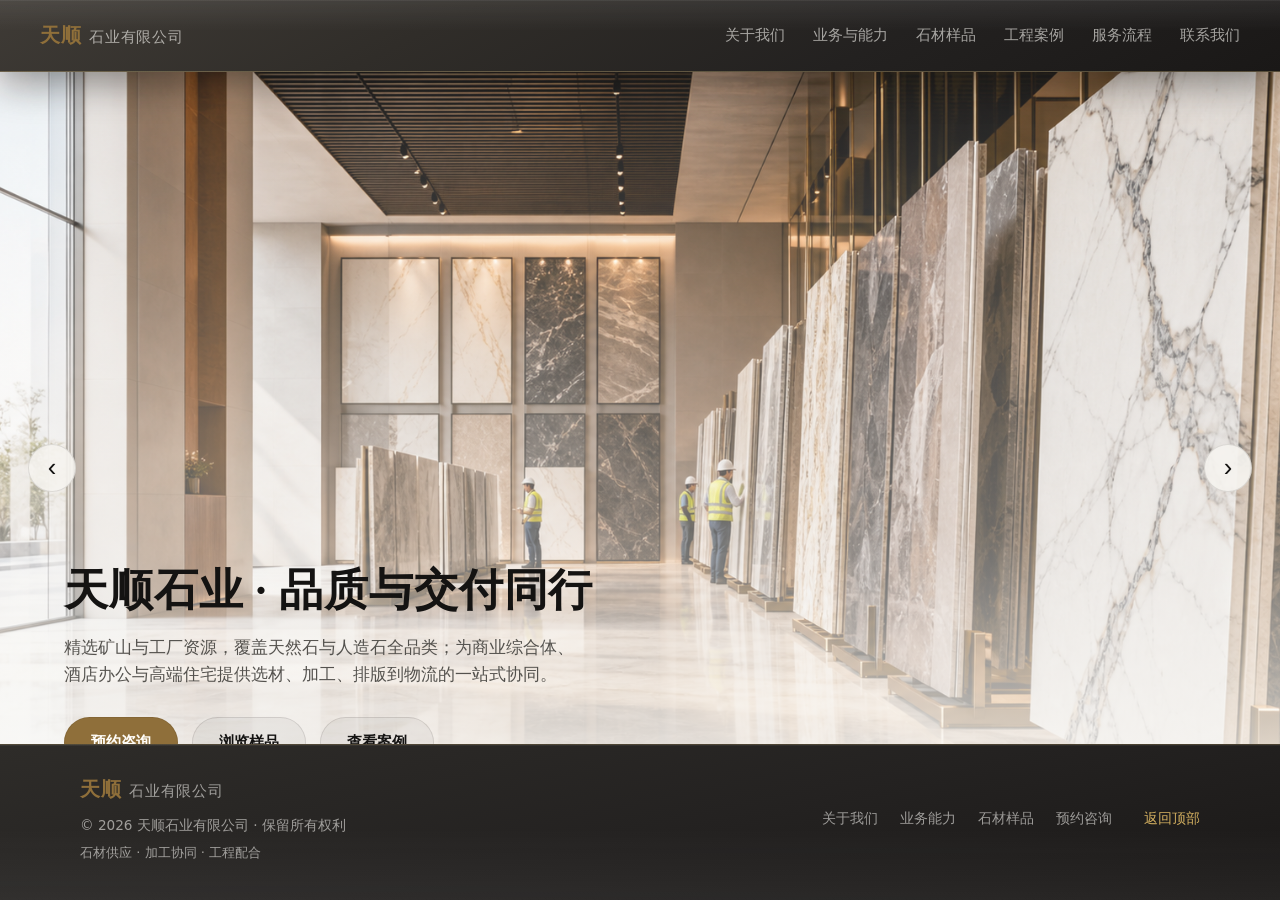
==== index.html @ d5bbafa9 "Initial website deployment setup" ====
<!DOCTYPE html>
<html lang="zh-CN">
  <head>
    <meta charset="UTF-8" />
    <meta name="viewport" content="width=device-width, initial-scale=1.0" />
    <meta
      name="description"
      content="天顺石业有限公司 — 石材供应与工程服务，品质交付，值得信赖。"
    />
    <title>天顺石业有限公司 | 官网</title>
    <!-- 不使用 Google Fonts，避免墙内/代理失败时外链 CSS 长时间挂起，导致首屏布局与路由错位 -->
    <link rel="stylesheet" href="css/style.css" />
  </head>
  <body class="site-body">
    <header class="site-header" id="top">
      <div class="header-inner">
        <a class="logo" href="#home">
          <span class="logo-mark">天顺</span>
          <span class="logo-text">石业有限公司</span>
        </a>
        <button
          class="nav-toggle"
          type="button"
          aria-label="打开菜单"
          aria-expanded="false"
          data-nav-toggle
        >
          <span></span><span></span><span></span>
        </button>
        <nav class="site-nav" data-site-nav>
          <a href="#about">关于我们</a>
          <a href="#capabilities">业务与能力</a>
          <a href="#samples">石材样品</a>
          <a href="#cases">工程案例</a>
          <a href="#process">服务流程</a>
          <a href="#contact">联系我们</a>
        </nav>
      </div>
    </header>

    <main class="site-main">
      <div class="panel-viewport" data-panel-viewport>
        <div class="panel-track" data-panel-track>
          <div
            class="panel panel--home is-active"
            data-panel-index="0"
            id="panel-home"
            aria-hidden="false"
          >
            <div class="panel-scroll">
      <!-- 首屏轮播：红底占位，后续替换为实拍图/视频 -->
      <section class="hero" aria-label="首页轮播">
        <div class="hero-carousel" data-carousel>
          <div class="hero-track" data-carousel-track>
            <article class="hero-slide is-media" data-slide>
              <div class="hero-media hero-media--image image-hero-showroom is-filled" role="img" aria-label="石材展厅与大板仓储">
                <span class="media-placeholder-label">图片占位 1</span>
              </div>
              <div class="hero-caption">
                <h1>天顺石业 · 品质与交付同行</h1>
                <p>
                  精选矿山与工厂资源，覆盖天然石与人造石全品类；为商业综合体、酒店办公与高端住宅提供选材、加工、排版到物流的一站式协同。
                </p>
                <div class="hero-actions">
                  <a class="btn btn-primary" href="#contact">预约咨询</a>
                  <a class="btn btn-ghost" href="#samples">浏览样品</a>
                  <a class="btn btn-ghost" href="#cases">查看案例</a>
                </div>
              </div>
            </article>
            <article class="hero-slide is-media" data-slide>
              <div class="hero-media hero-media--image image-hero-workshop is-filled" role="img" aria-label="石材加工车间">
                <span class="media-placeholder-label">图片占位 2</span>
              </div>
              <div class="hero-caption">
                <h2>矿山到大板 · 全流程可控</h2>
                <p>荒料进场、大板切割到防护包装，各环节留痕；支持按楼栋/分区拆分批次，配合总包进度款与验收节点。</p>
              </div>
            </article>
            <article class="hero-slide is-media" data-slide>
              <div class="hero-media hero-media--video image-hero-processing is-filled" role="img" aria-label="石材切割加工实景">
                <span class="media-placeholder-label">视频占位</span>
              </div>
              <div class="hero-caption">
                <h2>实景视频 · 实力可见</h2>
                <p>后续可替换为车间走刀、水刀拼花试拼、工地铺贴与晶面护理等短片，让客户远程也能「走进」交付现场。</p>
              </div>
            </article>
            <article class="hero-slide is-media" data-slide>
              <div class="hero-media hero-media--image image-hero-lobby is-filled" role="img" aria-label="商业空间石材落地效果">
                <span class="media-placeholder-label">图片占位 3</span>
              </div>
              <div class="hero-caption">
                <h2>工程落地 · 细节见真章</h2>
                <p>排版追纹、阴阳角收口与易碎边保护，按图纸与打样标准执行；减少现场裁切与二次搬运带来的崩边风险。</p>
              </div>
            </article>
          </div>
          <button
            class="carousel-btn carousel-btn--prev"
            type="button"
            aria-label="上一张"
            data-carousel-prev
          >
            ‹
          </button>
          <button
            class="carousel-btn carousel-btn--next"
            type="button"
            aria-label="下一张"
            data-carousel-next
          >
            ›
          </button>
          <div class="carousel-dots" data-carousel-dots aria-hidden="true"></div>
        </div>
      </section>

      <section class="section section--highlights" aria-label="核心优势">
        <div class="container">
          <div class="highlight-grid">
            <article class="highlight-card">
              <p class="highlight-stat">15<span class="highlight-unit">+</span></p>
              <h3 class="highlight-title">年行业沉淀</h3>
              <p class="highlight-desc">熟悉各类品种特性与加工极限，能为项目提前规避选材与铺贴风险。</p>
            </article>
            <article class="highlight-card">
              <p class="highlight-stat">200<span class="highlight-unit">+</span></p>
              <h3 class="highlight-title">落地项目经验</h3>
              <p class="highlight-desc">覆盖公区大面、异形柱面、精装厨卫等多场景，配合样板→大货→补货节奏。</p>
            </article>
            <article class="highlight-card">
              <p class="highlight-stat">50<span class="highlight-unit">+</span></p>
              <h3 class="highlight-title">常备花色体系</h3>
              <p class="highlight-desc">天然石纹理唯一、人造石批次稳定，展厅可看大板，支持小批量打样。</p>
            </article>
            <article class="highlight-card">
              <p class="highlight-stat">7</p>
              <h3 class="highlight-title">步标准服务流</h3>
              <p class="highlight-desc">从需求对接到验收售后，节点书面化，进度可追踪，交付更可控。</p>
            </article>
          </div>
        </div>
      </section>

      <section class="section section--about" id="about">
        <div class="container narrow">
          <p class="eyebrow">关于天顺</p>
          <h2 class="section-title">专注石材领域，服务每一次信任</h2>
          <p class="lead">
            天顺石业有限公司扎根石材产业链多年，整合矿山、大板市场与加工厂资源，服务地产精装、商业连锁与私人宅邸项目。我们相信：好材料需要好流程来兑现——从第一次电话到最终验收，您对接的是同一套标准与同一支团队。
          </p>
          <blockquote class="about-quote">
            「让甲方省心、让设计师放心、让施工方顺心」——这是我们衡量一次交付是否合格的三把尺。
          </blockquote>
        </div>
        <div class="about-grid container">
          <figure class="about-figure">
            <div class="img-placeholder image-about-team is-filled" role="img" aria-label="团队选材与大板检验">
              <span>配图占位</span>
            </div>
            <figcaption>企业实景 / 团队风貌（占位）</figcaption>
          </figure>
          <div class="about-points">
            <h3 class="about-subhead">我们坚持的三件事</h3>
            <ul>
              <li><strong>品质为先</strong> — 荒料批次、大板光度、加工尺寸与防护包装，均按项目等级分级验收。</li>
              <li><strong>项目协同</strong> — 支持排产表、发货批次与现场铺贴节奏对齐，关键节点主动同步。</li>
              <li><strong>长期合作</strong> — 不以单次利润牺牲口碑，重视补货响应与售后闭环。</li>
            </ul>
            <div class="about-tags" aria-label="服务标签">
              <span class="about-tag">排版深化</span>
              <span class="about-tag">物流跟踪</span>
              <span class="about-tag">现场技术配合</span>
              <span class="about-tag">质保与养护建议</span>
            </div>
          </div>
        </div>
        <div class="container about-lower">
          <div class="about-lower-grid">
            <div class="about-lower-card">
              <h3 class="about-subhead">合作方式</h3>
              <p class="about-lower-text">
                支持材料直供、加工分包与「材料+排版+物流」打包等多种合作模式；可根据总包/精装单位要求提供资料清单与检测报告配合。
              </p>
            </div>
            <div class="about-lower-card">
              <h3 class="about-subhead">服务半径</h3>
              <p class="about-lower-text">
                立足本地仓储与加工配套，辐射周边省市工程供货；远程项目可协调专线物流与到货验收影像记录。
              </p>
            </div>
          </div>
        </div>
      </section>
            </div>
          </div>

          <div class="panel" data-panel-index="1" aria-hidden="true">
            <div class="panel-scroll">
      <section class="section section--capabilities" id="capabilities">
        <div class="container">
          <p class="eyebrow">业务与能力</p>
          <h2 class="section-title">全链路石材解决方案</h2>
          <p class="lead cap-lead">
            无论您需要的是现货大板、定厚定尺加工，还是与幕墙/精装单位的协同供货，我们都能在「选材—加工—品控—发运」链路上提供可追溯的配合。
          </p>
          <div class="card-grid">
            <article class="cap-card">
              <div class="cap-card-media img-placeholder img-placeholder--tall image-cap-slabs is-filled">
                <span>大板荒料</span>
              </div>
              <h3>大板与荒料</h3>
              <p>多品种、多厚度可选，支持按项目清单锁库与分批提货；荒料可配合开料规划，降低损耗与断料风险。</p>
            </article>
            <article class="cap-card">
              <div class="cap-card-media img-placeholder img-placeholder--tall image-cap-processing is-filled">
                <span>精加工</span>
              </div>
              <h3>精加工与异形</h3>
              <p>水刀拼花、弧形线条、楼梯立板、台面盆孔一体加工等，提供图纸深化建议与加工可行性评估。</p>
            </article>
            <article class="cap-card">
              <div class="cap-card-media img-placeholder img-placeholder--tall image-cap-logistics is-filled">
                <span>工程供货</span>
              </div>
              <h3>工程供货与协同</h3>
              <p>从样板封样、排版图确认到大面供货与补货，节点对齐总包计划；可提供装箱清单与批次质检记录备查。</p>
            </article>
          </div>
          <ul class="cap-pillars">
            <li><strong>选材顾问</strong> — 根据设计风格、耐磨与防滑要求给出品种与饰面组合建议。</li>
            <li><strong>加工品控</strong> — 关键尺寸抽检、易碎边防护、标识与分箱规则统一。</li>
            <li><strong>物流协同</strong> — 预约到货、卸货环境与堆放建议提前沟通。</li>
            <li><strong>现场支持</strong> — 铺贴交底、修补与晶面养护等可按需提供技术指导。</li>
          </ul>
        </div>
      </section>
            </div>
          </div>

          <div class="panel" data-panel-index="2" aria-hidden="true">
            <div class="panel-scroll">
      <section class="section section--samples" id="samples">
        <div class="container">
          <p class="eyebrow">石材样品</p>
          <h2 class="section-title">展厅样品 · 先分大类再细看品种</h2>
          <p class="lead samples-lead">
            天然石每片纹理不同，人造石则强调批次稳定与规格可控。请先选择大类进入品种介绍；所有图片位仍为红色占位，后续可替换为实拍或扫描图。
          </p>

          <div class="samples-app" data-samples-app>
            <div class="samples-hub" data-samples-hub>
              <p class="samples-hub-intro">点击下方入口浏览该大类下的常备品种示意（名称与库存以实样为准）。</p>
              <div class="samples-hub-grid">
                <a class="sample-hub-card sample-hub-card--natural" href="#natural-stone">
                  <span class="sample-hub-kicker">Natural</span>
                  <h3 class="sample-hub-title">天然石</h3>
                  <p class="sample-hub-text">
                    大理石、花岗岩、洞石等矿山成材，纹理唯一、质感自然。适用于幕墙、大堂、梯步及高端家装主材。
                  </p>
                  <span class="sample-hub-cta">查看品种 <span aria-hidden="true">→</span></span>
                </a>
                <a class="sample-hub-card sample-hub-card--engineered" href="#engineered-stone">
                  <span class="sample-hub-kicker">Engineered</span>
                  <h3 class="sample-hub-title">人造石</h3>
                  <p class="sample-hub-text">
                    石英石、岩板、岗石、微晶石等工厂标准化产品，色差小、规格齐。适用于批量精装、厨卫台面与公区墙地。
                  </p>
                  <span class="sample-hub-cta">查看品种 <span aria-hidden="true">→</span></span>
                </a>
              </div>
            </div>

            <div
              class="samples-detail is-hidden"
              data-samples-detail="natural"
              id="natural-stone"
              role="region"
              aria-label="天然石品种"
            >
              <a class="samples-back" href="#samples">← 返回大类选择</a>
              <h3 class="sample-group-title">天然石 · 常备品种示意</h3>
              <p class="sample-group-desc">
                矿山成材，纹理唯一；下列为展厅常见选型方向，具体批次、命名与检测报告以实样为准。
              </p>

              <article class="sample-row">
                <div class="sample-media img-placeholder img-placeholder--sample image-sample-natural image-sample-natural-1 is-filled" role="img" aria-label="爵士白大理石样品">
                  <span>爵士白 · 占位</span>
                </div>
                <div class="sample-body">
                  <span class="sample-badge">天然石 · 大理石</span>
                  <h4 class="sample-name">爵士白大理石</h4>
                  <p>
                    浅灰白底色搭配自然乱纹，光面处理后层次柔和。适用于大堂墙面、楼梯踏步、栏杆柱及家装台面，整体偏现代轻奢方向。
                  </p>
                  <ul class="sample-meta">
                    <li>常见应用：墙面 / 地面 / 台面</li>
                    <li>饰面建议：抛光面或树脂面（以项目要求为准）</li>
                  </ul>
                </div>
              </article>

              <article class="sample-row sample-row--reverse">
                <div class="sample-media img-placeholder img-placeholder--sample image-sample-natural image-sample-natural-2 is-filled" role="img" aria-label="黄金麻花岗岩样品">
                  <span>黄金麻 · 占位</span>
                </div>
                <div class="sample-body">
                  <span class="sample-badge">天然石 · 花岗岩</span>
                  <h4 class="sample-name">黄金麻花岗岩</h4>
                  <p>
                    颗粒感清晰、色泽温暖，耐候性与硬度较好。多用于建筑外立面干挂、室外台阶与广场铺装，也适合高人流区域的室内地面。
                  </p>
                  <ul class="sample-meta">
                    <li>常见应用：干挂幕墙 / 室外铺装 / 梯步</li>
                    <li>饰面建议：火烧面、荔枝面或光面</li>
                  </ul>
                </div>
              </article>

              <article class="sample-row">
                <div class="sample-media img-placeholder img-placeholder--sample image-sample-natural image-sample-natural-3 is-filled" role="img" aria-label="黑金沙花岗岩样品">
                  <span>黑金沙 · 占位</span>
                </div>
                <div class="sample-body">
                  <span class="sample-badge">天然石 · 花岗岩</span>
                  <h4 class="sample-name">黑金沙花岗岩</h4>
                  <p>
                    黑底夹金砂点，抛光后质感稳重有层次。常用于商务写字楼大堂地面、电梯厅过门石及接待台立面，易与金属、木饰面搭配。
                  </p>
                  <ul class="sample-meta">
                    <li>常见应用：地面拼花 / 过门石 / 立面线条</li>
                    <li>施工提示：大面积铺贴建议提前排版追纹</li>
                  </ul>
                </div>
              </article>

              <article class="sample-row sample-row--reverse">
                <div class="sample-media img-placeholder img-placeholder--sample image-sample-natural image-sample-natural-4 is-filled" role="img" aria-label="西班牙米黄大理石样品">
                  <span>西班牙米黄 · 占位</span>
                </div>
                <div class="sample-body">
                  <span class="sample-badge">天然石 · 大理石</span>
                  <h4 class="sample-name">西班牙米黄大理石</h4>
                  <p>
                    米黄暖调、纹理相对顺直，适合欧式、新古典及酒店式公寓空间。可用于背景墙、柱身、踢脚与整体地面，氛围温馨耐看。
                  </p>
                  <ul class="sample-meta">
                    <li>常见应用：背景墙 / 柱面 / 全屋地面</li>
                    <li>养护建议：交付后按环境做防护与周期养护</li>
                  </ul>
                </div>
              </article>

              <article class="sample-row">
                <div class="sample-media img-placeholder img-placeholder--sample image-sample-natural image-sample-natural-5 is-filled" role="img" aria-label="白木纹大理石样品">
                  <span>白木纹 · 占位</span>
                </div>
                <div class="sample-body">
                  <span class="sample-badge">天然石 · 大理石</span>
                  <h4 class="sample-name">白木纹大理石</h4>
                  <p>
                    走向清晰的木纹肌理，冷灰与浅白交织，现代感强。适合长条墙面、玄关背景及卫浴干区墙地，建议按纹向统一排版。
                  </p>
                  <ul class="sample-meta">
                    <li>常见应用：特色墙面 / 卫浴 / 台面</li>
                    <li>排版提示：竖纹与横纹观感差异大，需样板确认</li>
                  </ul>
                </div>
              </article>
            </div>

            <div
              class="samples-detail is-hidden"
              data-samples-detail="engineered"
              id="engineered-stone"
              role="region"
              aria-label="人造石品种"
            >
              <a class="samples-back" href="#samples">← 返回大类选择</a>
              <h3 class="sample-group-title">人造石 · 常备品种示意</h3>
              <p class="sample-group-desc">
                工厂标准化生产，花色与规格可控；下列为常见工程选型，具体性能以厂家检测报告与实样为准。
              </p>

              <article class="sample-row">
                <div class="sample-media img-placeholder img-placeholder--sample image-sample-engineered image-sample-engineered-1 is-filled" role="img" aria-label="石英石样品">
                  <span>石英石 · 占位</span>
                </div>
                <div class="sample-body">
                  <span class="sample-badge sample-badge--engineered">人造石 · 石英石</span>
                  <h4 class="sample-name">石英石（厨柜台面）</h4>
                  <p>
                    石英颗粒与树脂高压成型，硬度高、耐刮擦，日常油污不易渗透。精装住宅与商业后场厨房台面选型中最常用人造石品类之一。
                  </p>
                  <ul class="sample-meta">
                    <li>常见应用：厨房台面 / 岛台 / 服务台面板</li>
                    <li>加工特点：可现场开孔接驳水盆与灶具</li>
                  </ul>
                </div>
              </article>

              <article class="sample-row sample-row--reverse">
                <div class="sample-media img-placeholder img-placeholder--sample image-sample-engineered image-sample-engineered-2 is-filled" role="img" aria-label="岩板样品">
                  <span>岩板 · 占位</span>
                </div>
                <div class="sample-body">
                  <span class="sample-badge sample-badge--engineered">人造石 · 岩板</span>
                  <h4 class="sample-name">岩板（大规格薄板）</h4>
                  <p>
                    大板面、少拼缝，可上墙下地，亦可用于柜门饰面。适合公区走廊、电梯厅及一体化背景墙，整体感强、易清洁。
                  </p>
                  <ul class="sample-meta">
                    <li>常见应用：墙地一体 / 家具饰面 / 门头造型</li>
                    <li>施工提示：大板搬运与铺贴需专业班组配合</li>
                  </ul>
                </div>
              </article>

              <article class="sample-row">
                <div class="sample-media img-placeholder img-placeholder--sample image-sample-engineered image-sample-engineered-3 is-filled" role="img" aria-label="人造岗石样品">
                  <span>人造岗石 · 占位</span>
                </div>
                <div class="sample-body">
                  <span class="sample-badge sample-badge--engineered">人造石 · 岗石</span>
                  <h4 class="sample-name">人造岗石（仿大理石）</h4>
                  <p>
                    树脂与石粉真空压制，花色稳定、色差小，可定长定厚批量供货。适用于标准层电梯厅、走道墙裙及圆柱包覆等重复率高的部位。
                  </p>
                  <ul class="sample-meta">
                    <li>常见应用：墙裙 / 圆柱 / 批量门套线</li>
                    <li>选型提示：室外与高温部位需核对适用场景说明</li>
                  </ul>
                </div>
              </article>

              <article class="sample-row sample-row--reverse">
                <div class="sample-media img-placeholder img-placeholder--sample image-sample-engineered image-sample-engineered-4 is-filled" role="img" aria-label="微晶石样品">
                  <span>微晶石 · 占位</span>
                </div>
                <div class="sample-body">
                  <span class="sample-badge sample-badge--engineered">人造石 · 微晶石</span>
                  <h4 class="sample-name">微晶石</h4>
                  <p>
                    表面玻璃质层光泽度高，花色细腻，易擦洗。多用于商业展示空间、会所及电梯轿厢等对“亮面质感”要求较高的部位。
                  </p>
                  <ul class="sample-meta">
                    <li>常见应用：背景墙 / 电梯轿厢 / 展示柜饰面</li>
                    <li>运输防护：成品需加强边角保护，避免崩边</li>
                  </ul>
                </div>
              </article>

              <article class="sample-row">
                <div class="sample-media img-placeholder img-placeholder--sample image-sample-engineered image-sample-engineered-5 is-filled" role="img" aria-label="实体面材样品">
                  <span>实体面材 · 占位</span>
                </div>
                <div class="sample-body">
                  <span class="sample-badge sample-badge--engineered">人造石 · 实体面材</span>
                  <h4 class="sample-name">实体面材（亚克力人造石）</h4>
                  <p>
                    可热弯拼接，阴阳角与盆体可一体成型，接缝经打磨后可做到视觉连续。适合医院、实验室台面及一体化厨卫盆柜台面。
                  </p>
                  <ul class="sample-meta">
                    <li>常见应用：一体盆台面 / 异形服务台 / 医用台面</li>
                    <li>维护特点：轻微划痕可打磨修复（视厚度与工艺）</li>
                  </ul>
                </div>
              </article>
            </div>
          </div>

          <p class="samples-footnote">
            以上名称为展示用归类，现货批次与命名以贵司库存及检测报告为准；需要替换为实拍时，仅需替换各红色占位块为图片即可。
          </p>
        </div>
      </section>
            </div>
          </div>

          <div class="panel" data-panel-index="3" aria-hidden="true">
            <div class="panel-scroll">
      <section class="section section--cases" id="cases">
        <div class="container">
          <p class="eyebrow">工程案例</p>
          <h2 class="section-title">落地项目 · 类型多样</h2>
          <p class="lead case-lead">
            以下为不同业态的示意案例，用于展示我们在公区大面、精装厨卫与幕墙线条等部位的配合经验；项目名称与实景图可按贵司授权后替换。
          </p>
          <div class="case-grid">
            <article class="case-card">
              <div class="case-media img-placeholder image-case-collage image-case-1 is-filled">
                <span>案例图 1</span>
              </div>
              <div class="case-body">
                <span class="case-tag">商业</span>
                <h3>城市商业综合体</h3>
                <p>公区地面与墙面石材供货、排版图深化与批次发货计划对齐总包节点。</p>
              </div>
            </article>
            <article class="case-card">
              <div class="case-media img-placeholder image-case-collage image-case-2 is-filled">
                <span>案例图 2</span>
              </div>
              <div class="case-body">
                <span class="case-tag">办公</span>
                <h3>企业总部大堂</h3>
                <p>主背景墙与接待区一体化落地，金属收口与石材接口提前建模预演。</p>
              </div>
            </article>
            <article class="case-card">
              <div class="case-media img-placeholder image-case-collage image-case-3 is-filled">
                <span>案例图 3</span>
              </div>
              <div class="case-body">
                <span class="case-tag">酒店</span>
                <h3>高端酒店套房</h3>
                <p>卫浴台面与 minibar 石材定制加工，注重色差控制与下水开孔精度。</p>
              </div>
            </article>
            <article class="case-card">
              <div class="case-media img-placeholder image-case-collage image-case-4 is-filled">
                <span>案例图 4</span>
              </div>
              <div class="case-body">
                <span class="case-tag">精装住宅</span>
                <h3>批量精装房</h3>
                <p>厨卫墙地面人造石与门槛石统一排产，分楼栋滚动供货与补货台账。</p>
              </div>
            </article>
            <article class="case-card">
              <div class="case-media img-placeholder image-case-collage image-case-5 is-filled">
                <span>案例图 5</span>
              </div>
              <div class="case-body">
                <span class="case-tag">幕墙</span>
                <h3>干挂石材立面</h3>
                <p>厚度与挂件节点复核，板材编号与安装面一一对应，降低现场裁切率。</p>
              </div>
            </article>
            <article class="case-card">
              <div class="case-media img-placeholder image-case-collage image-case-6 is-filled">
                <span>案例图 6</span>
              </div>
              <div class="case-body">
                <span class="case-tag">私宅</span>
                <h3>别墅整屋石材</h3>
                <p>楼梯、地面与卫浴多空间选材统一，全程跟进防护与晶面交付效果。</p>
              </div>
            </article>
          </div>
        </div>
      </section>
            </div>
          </div>

          <div class="panel" data-panel-index="4" aria-hidden="true">
            <div class="panel-scroll">
      <section class="section section--process" id="process">
        <div class="container">
          <p class="eyebrow">服务流程</p>
          <h2 class="section-title">从咨询到验收，标准七步</h2>
          <p class="lead process-lead">
            每一步都有明确交付物与对接人，减少口头传递造成的信息折损；您可在合同中勾选所需深度（如是否驻场、是否第三方送检等）。
          </p>
          <ol class="process-steps">
            <li>
              <span>1</span>
              <div class="process-li-inner">
                <strong>需求沟通与选材建议</strong>
                <span class="process-note">了解业态、风格、预算与工期，给出 2～3 套材料方向与风险点提示。</span>
              </div>
            </li>
            <li>
              <span>2</span>
              <div class="process-li-inner">
                <strong>样板确认与技术交底</strong>
                <span class="process-note">确认饰面、厚度、收口方式；与图纸单位对齐节点大样。</span>
              </div>
            </li>
            <li>
              <span>3</span>
              <div class="process-li-inner">
                <strong>合同与排产计划</strong>
                <span class="process-note">锁定批次、排产表与分批付款/发货节奏，书面确认变更规则。</span>
              </div>
            </li>
            <li>
              <span>4</span>
              <div class="process-li-inner">
                <strong>加工与质检记录</strong>
                <span class="process-note">关键尺寸抽检、易碎部位防护拍照；可按项目要求存档。</span>
              </div>
            </li>
            <li>
              <span>5</span>
              <div class="process-li-inner">
                <strong>包装防护与发运</strong>
                <span class="process-note">木箱/铁架与装箱清单，物流预约与到货联系人前置确认。</span>
              </div>
            </li>
            <li>
              <span>6</span>
              <div class="process-li-inner">
                <strong>到场协同与铺贴指导</strong>
                <span class="process-note">可选现场交底，协助处理与不锈钢、木饰面等工种接口。</span>
              </div>
            </li>
            <li>
              <span>7</span>
              <div class="process-li-inner">
                <strong>验收支持与售后响应</strong>
                <span class="process-note">配合开荒后复查，质保期内按约定响应修补与养护咨询。</span>
              </div>
            </li>
          </ol>
        </div>
      </section>
            </div>
          </div>

          <div class="panel" data-panel-index="5" aria-hidden="true">
            <div class="panel-scroll">
      <section class="section section--contact" id="contact">
        <div class="container contact-layout">
          <div class="contact-aside">
            <p class="eyebrow">联系我们</p>
            <h2 class="section-title">欢迎预约看样与项目咨询</h2>
            <p class="lead">
              建议先通过电话或微信说明项目阶段与图纸深度，便于我们安排对应同事对接。欢迎预约到厂或展厅看大板，地址与导航可在添加微信后发送定位。
            </p>
            <ul class="contact-list">
              <li><strong>电话</strong> — <a href="tel:13888233263">138 8823 3263</a>（工作日 8:30–18:00）</li>
              <li><strong>邮箱</strong> — <a href="mailto:13888233263@163.com">13888233263@163.com</a></li>
              <li><strong>展厅 / 仓库地址</strong> — 预约到访后，微信发送定位与停车指引</li>
              <li><strong>微信</strong> — 13888233263（同手机号），添加时请备注「公司 + 称呼」</li>
            </ul>
            <div class="contact-hours">
              <h3 class="contact-subhead">接待与响应</h3>
              <p>工作日咨询一般 2 小时内首次回复；复杂排产或异形报价视图纸量在 1～3 个工作日内书面反馈。</p>
            </div>
            <figure class="contact-map-wrap">
              <div class="img-placeholder img-placeholder--map image-contact-map is-filled" role="img" aria-label="展厅仓库区位示意图">
                <span>地图 / 导航二维码占位</span>
              </div>
              <figcaption>可替换为高德/百度地图静态图或导航二维码</figcaption>
            </figure>
          </div>
          <form class="contact-form" action="#" method="post" onsubmit="return false;">
            <h3 class="contact-form-title">在线留言（演示）</h3>
            <p class="contact-form-hint">带 <span class="req">*</span> 为建议填写项，正式接入后端时可改为必填校验。</p>
            <label>
              称呼 <span class="req">*</span>
              <input type="text" name="name" placeholder="如何称呼您" autocomplete="name" />
            </label>
            <label>
              联系电话 <span class="req">*</span>
              <input type="tel" name="phone" placeholder="手机号码" autocomplete="tel" />
            </label>
            <label>
              公司名称（选填）
              <input type="text" name="company" placeholder="便于我们备注归档" autocomplete="organization" />
            </label>
            <label>
              需求简述 <span class="req">*</span>
              <textarea name="message" rows="5" placeholder="项目类型、城市、品种偏好、大致面积、期望看样时间等"></textarea>
            </label>
            <button class="btn btn-primary btn-block" type="submit">提交咨询（演示）</button>
            <p class="form-note">当前为静态演示页，提交不会发送数据。正式上线可对接邮件通知或 CRM。</p>
          </form>
        </div>
      </section>
            </div>
          </div>
        </div>
      </div>
    </main>

    <footer class="site-footer">
      <div class="container footer-inner">
        <div class="footer-brand">
          <div class="logo logo--footer">
            <span class="logo-mark">天顺</span>
            <span class="logo-text">石业有限公司</span>
          </div>
          <p class="footer-copy">© <span data-year></span> 天顺石业有限公司 · 保留所有权利</p>
          <p class="footer-tagline">石材供应 · 加工协同 · 工程配合</p>
        </div>
        <nav class="footer-nav" aria-label="页脚导航">
          <a href="#about">关于我们</a>
          <a href="#capabilities">业务能力</a>
          <a href="#samples">石材样品</a>
          <a href="#contact">预约咨询</a>
        </nav>
        <a class="footer-top" href="#home">返回顶部</a>
      </div>
    </footer>

    <script src="js/main.js"></script>
  </body>
</html>
---- css/style.css ----
/* 天顺石业 — 浅色高级感（当前）。深色原版已备份：css/style-theme-dark-saved.css */

:root {
  --bg: #ebe8e2;
  --bg-elevated: #f6f4ef;
  --surface: #e4e1da;
  --text: #141312;
  --text-muted: #54524e;
  --ink: #121211;
  --ink-soft: #1e1d1b;
  --line: rgba(18, 17, 16, 0.11);
  --accent: #8f6f3a;
  --accent-soft: rgba(143, 111, 58, 0.14);
  /* 占位红：统一替换真图时改 .img-placeholder / .hero-media 即可 */
  --placeholder-red: #b01010;
  --placeholder-red-deep: #7a0a0a;
  --radius: 12px;
  --header-h: 72px;
  /* 顶栏：暖褐石墨渐变 + 顶缘柔光，比纯黑更有石材/青铜质感的层次 */
  --header-surface: linear-gradient(180deg, rgba(255, 255, 255, 0.078) 0%, transparent 44%),
    linear-gradient(152deg, #3f3b36 0%, #302d29 34%, #232120 68%, #1a1817 100%);
  --header-bar-border: rgba(201, 169, 98, 0.26);
  --header-nav-muted: rgba(247, 245, 241, 0.62);
  --header-nav-hover: #faf9f6;
  --hero-scrim-1: rgba(250, 249, 246, 0.96);
  --hero-scrim-2: rgba(250, 249, 246, 0.42);
  --hero-scrim-3: rgba(250, 249, 246, 0.12);
  --carousel-btn: rgba(246, 244, 239, 0.92);
  --carousel-btn-hover: #faf9f6;
  --carousel-dot-idle: rgba(0, 0, 0, 0.2);
  --btn-primary-on-accent: #fffdf8;
  --btn-ghost-bg: rgba(0, 0, 0, 0.045);
  --btn-ghost-hover: rgba(0, 0, 0, 0.075);
  --input-bg: #f1efe9;
  --footer-bg: linear-gradient(0deg, rgba(255, 255, 255, 0.05) 0%, transparent 46%),
    linear-gradient(168deg, #2e2c29 0%, #242221 52%, #1a1817 100%);
  --footer-text: rgba(247, 245, 241, 0.88);
  --footer-muted: rgba(247, 245, 241, 0.58);
  --section-process-end: #dcd8d0;
  /* 系统栈 */
  --font-sans: system-ui, -apple-system, "Segoe UI", "PingFang SC", "Hiragino Sans GB",
    "Microsoft YaHei UI", "Microsoft YaHei", sans-serif;
  --font-serif: "Songti SC", "STSong", "SimSun", "STKaiti", "KaiTi", Georgia, serif;
}

*,
*::before,
*::after {
  box-sizing: border-box;
}

html {
  scroll-behavior: smooth;
}

html,
body.site-body {
  height: 100%;
}

body.site-body {
  margin: 0;
  min-height: 100dvh;
  display: flex;
  flex-direction: column;
  overflow-x: hidden;
  overflow-y: hidden;
  font-family: var(--font-sans);
  font-size: 17px;
  line-height: 1.65;
  color: var(--text);
  background: var(--bg);
  -webkit-font-smoothing: antialiased;
}

.site-main {
  flex: 1;
  min-height: 0;
  display: flex;
  flex-direction: column;
}

.panel-viewport {
  flex: 1;
  min-height: 0;
  width: 100%;
  overflow: hidden;
  position: relative;
}

/* 多栏叠放（可靠） + 淡入/微位移动效（恢复观感，避免整轨 transform 错位） */
.panel-track {
  position: absolute;
  inset: 0;
  width: 100%;
  height: 100%;
  display: block;
}

.panel {
  position: absolute;
  inset: 0;
  width: 100%;
  height: 100%;
  min-height: 0;
  overflow: hidden;
  display: flex;
  flex-direction: column;
  opacity: 0;
  pointer-events: none;
  z-index: 0;
  transform: translate3d(0, 14px, 0);
  transition:
    opacity 0.48s cubic-bezier(0.22, 1, 0.36, 1),
    transform 0.48s cubic-bezier(0.22, 1, 0.36, 1);
}

.panel.is-active {
  opacity: 1;
  pointer-events: auto;
  z-index: 1;
  transform: translate3d(0, 0, 0);
}

@media (prefers-reduced-motion: reduce) {
  .panel {
    transition: none;
    transform: none;
  }

  .panel.is-active {
    transform: none;
  }
}

.panel-scroll {
  flex: 1;
  min-height: 0;
  overflow-x: hidden;
  overflow-y: auto;
  -webkit-overflow-scrolling: touch;
}

.panel:focus {
  outline: none;
}

img {
  max-width: 100%;
  display: block;
}

a {
  color: inherit;
  text-decoration: none;
}

.is-hidden {
  display: none !important;
}

.container {
  width: min(1120px, 100% - 40px);
  margin-inline: auto;
}

.container.narrow {
  width: min(760px, 100% - 40px);
}

.site-header {
  position: sticky;
  top: 0;
  z-index: 50;
  flex-shrink: 0;
  height: var(--header-h);
  background: var(--header-surface);
  backdrop-filter: blur(16px);
  border-bottom: 1px solid var(--header-bar-border);
  box-shadow: 0 12px 36px rgba(16, 14, 12, 0.42), inset 0 1px 0 rgba(255, 255, 255, 0.06);
}

.header-inner {
  height: 100%;
  width: min(1200px, 100% - 32px);
  margin-inline: auto;
  display: flex;
  align-items: center;
  justify-content: space-between;
  gap: 24px;
}

.logo {
  display: flex;
  align-items: baseline;
  gap: 8px;
  font-family: var(--font-serif);
  letter-spacing: 0.04em;
}

.logo-mark {
  font-weight: 700;
  font-size: 1.25rem;
  color: var(--accent);
}

.logo-text {
  font-size: 0.95rem;
  color: var(--text-muted);
}

.site-header .logo-text {
  color: var(--header-nav-muted);
}

.site-nav {
  display: flex;
  align-items: center;
  gap: 28px;
  font-size: 0.95rem;
  color: var(--header-nav-muted);
}

.site-nav a {
  position: relative;
  padding-block: 6px;
  transition: color 0.2s ease;
}

.site-nav a:hover {
  color: var(--header-nav-hover);
}

.site-nav a::after {
  content: "";
  position: absolute;
  left: 0;
  bottom: 0;
  width: 100%;
  height: 1px;
  background: var(--accent);
  opacity: 0;
  transform: scaleX(0.6);
  transition: opacity 0.2s ease, transform 0.2s ease;
}

.site-nav a:hover::after {
  opacity: 1;
  transform: scaleX(1);
}

.nav-toggle {
  display: none;
  flex-direction: column;
  justify-content: center;
  gap: 6px;
  width: 44px;
  height: 44px;
  border: 1px solid rgba(218, 198, 158, 0.28);
  border-radius: 10px;
  background: rgba(255, 255, 255, 0.07);
  cursor: pointer;
}

.nav-toggle span {
  display: block;
  height: 2px;
  width: 20px;
  margin-inline: auto;
  background: var(--header-nav-hover);
  border-radius: 2px;
}

/* Hero carousel */
.hero {
  position: relative;
}

.hero-carousel {
  position: relative;
  overflow: hidden;
  min-height: min(88vh, 900px);
  touch-action: pan-y;
}

.hero-track {
  display: flex;
  height: 100%;
  min-height: inherit;
  transition: transform 0.55s cubic-bezier(0.22, 1, 0.36, 1);
  will-change: transform;
}

.hero-slide {
  position: relative;
  flex: 0 0 100%;
  min-height: inherit;
  display: grid;
  align-items: end;
}

.hero-media {
  position: absolute;
  inset: 0;
  background-position: center;
  background-size: cover;
  background: linear-gradient(
    145deg,
    var(--placeholder-red) 0%,
    var(--placeholder-red-deep) 55%,
    #3a0505 100%
  );
}

.hero-media.is-filled {
  background-position: center;
  background-size: cover;
}

.image-hero-showroom {
  background-image: url("../assets/images/hero-showroom.png");
}

.image-hero-workshop,
.image-hero-processing {
  background-image: url("../assets/images/hero-workshop.png");
}

.image-hero-lobby {
  background-image: url("../assets/images/hero-lobby.png");
}

.hero-media--video {
  background: linear-gradient(
    125deg,
    #d42020 0%,
    var(--placeholder-red) 40%,
    #4a0606 100%
  );
}

.hero-media::after {
  content: "";
  position: absolute;
  inset: 0;
  background: linear-gradient(
    to top,
    var(--hero-scrim-1) 0%,
    var(--hero-scrim-2) 42%,
    var(--hero-scrim-3) 100%
  );
  pointer-events: none;
}

.media-placeholder-label {
  position: absolute;
  top: 50%;
  left: 50%;
  transform: translate(-50%, -50%);
  z-index: 1;
  font-family: var(--font-serif);
  font-size: clamp(1.1rem, 3vw, 1.5rem);
  letter-spacing: 0.2em;
  color: rgba(255, 255, 255, 0.92);
  text-shadow: 0 1px 16px rgba(0, 0, 0, 0.35);
  pointer-events: none;
}

.hero-media.is-filled .media-placeholder-label {
  display: none;
}

.hero-caption {
  position: relative;
  z-index: 2;
  padding: clamp(32px, 6vw, 72px) clamp(20px, 5vw, 64px) clamp(48px, 8vw, 96px);
  max-width: 720px;
}

.hero-caption h1,
.hero-caption h2 {
  font-family: var(--font-serif);
  font-weight: 600;
  line-height: 1.2;
  margin: 0 0 16px;
  font-size: clamp(1.75rem, 4.2vw, 2.75rem);
  letter-spacing: 0.02em;
  color: var(--text);
}

.hero-caption p {
  margin: 0;
  color: var(--text-muted);
  font-size: 1.05rem;
  max-width: 520px;
}

.hero-actions {
  display: flex;
  flex-wrap: wrap;
  gap: 14px;
  margin-top: 28px;
}

.btn {
  display: inline-flex;
  align-items: center;
  justify-content: center;
  padding: 12px 26px;
  border-radius: 999px;
  font-weight: 600;
  font-size: 0.95rem;
  border: 1px solid transparent;
  cursor: pointer;
  transition: background 0.2s ease, border-color 0.2s ease, color 0.2s ease,
    transform 0.15s ease;
}

.btn:active {
  transform: translateY(1px);
}

.btn-primary {
  background: var(--accent);
  color: var(--btn-primary-on-accent);
  border-color: rgba(0, 0, 0, 0.08);
}

.btn-primary:hover {
  filter: brightness(1.06);
}

.btn-ghost {
  background: var(--btn-ghost-bg);
  border-color: var(--line);
  color: var(--text);
}

.btn-ghost:hover {
  background: var(--btn-ghost-hover);
}

.btn-block {
  width: 100%;
}

.carousel-btn {
  position: absolute;
  top: 50%;
  transform: translateY(-50%);
  z-index: 5;
  width: 48px;
  height: 48px;
  border-radius: 50%;
  border: 1px solid var(--line);
  background: var(--carousel-btn);
  color: var(--text);
  font-size: 1.6rem;
  line-height: 1;
  cursor: pointer;
  display: grid;
  place-items: center;
  transition: background 0.2s ease, border-color 0.2s ease;
}

.carousel-btn:hover {
  background: var(--carousel-btn-hover);
  border-color: rgba(0, 0, 0, 0.12);
}

.carousel-btn--prev {
  left: clamp(12px, 3vw, 28px);
}

.carousel-btn--next {
  right: clamp(12px, 3vw, 28px);
}

.carousel-dots {
  position: absolute;
  left: 50%;
  bottom: clamp(20px, 4vw, 36px);
  transform: translateX(-50%);
  z-index: 5;
  display: flex;
  gap: 10px;
}

.carousel-dot {
  width: 9px;
  height: 9px;
  border-radius: 50%;
  border: none;
  padding: 0;
  background: var(--carousel-dot-idle);
  cursor: pointer;
  transition: transform 0.2s ease, background 0.2s ease;
}

.carousel-dot[aria-current="true"] {
  background: var(--accent);
  transform: scale(1.15);
}

/* Sections */
.section {
  padding: clamp(72px, 10vw, 120px) 0;
  border-top: 1px solid var(--line);
}

.section--about {
  background: radial-gradient(ellipse 80% 50% at 50% -20%, var(--accent-soft), transparent);
}

.eyebrow {
  text-transform: uppercase;
  letter-spacing: 0.22em;
  font-size: 0.72rem;
  color: var(--accent);
  margin: 0 0 12px;
}

.section-title {
  font-family: var(--font-serif);
  font-size: clamp(1.5rem, 3vw, 2.1rem);
  margin: 0 0 20px;
  letter-spacing: 0.02em;
  color: var(--ink);
}

.lead {
  margin: 0;
  color: var(--text-muted);
  font-size: 1.05rem;
}

.section--highlights {
  background: var(--bg-elevated);
  border-top: 1px solid var(--line);
}

.highlight-grid {
  display: grid;
  grid-template-columns: repeat(4, 1fr);
  gap: 20px;
}

.highlight-card {
  background: var(--surface);
  background: color-mix(in srgb, var(--bg-elevated) 72%, var(--surface));
  border: 1px solid var(--line);
  border-radius: var(--radius);
  padding: 24px 22px;
  box-shadow: 0 1px 0 rgba(255, 255, 255, 0.55);
}

.highlight-stat {
  font-family: var(--font-serif);
  font-size: clamp(2rem, 4vw, 2.6rem);
  font-weight: 700;
  color: var(--accent);
  margin: 0 0 8px;
  line-height: 1;
}

.highlight-unit {
  font-size: 0.55em;
  margin-left: 2px;
}

.highlight-title {
  font-family: var(--font-serif);
  font-size: 1.05rem;
  margin: 0 0 10px;
  letter-spacing: 0.02em;
}

.highlight-desc {
  margin: 0;
  font-size: 0.9rem;
  color: var(--text-muted);
  line-height: 1.55;
}

.about-quote {
  margin: 28px 0 0;
  padding: 20px 24px;
  border-left: 3px solid var(--accent);
  background: rgba(201, 169, 98, 0.06);
  font-family: var(--font-serif);
  font-size: 1.05rem;
  line-height: 1.7;
  color: var(--text-muted);
}

.about-subhead {
  font-family: var(--font-serif);
  font-size: 1.05rem;
  margin: 0 0 14px;
  color: var(--text);
}

.about-tags {
  display: flex;
  flex-wrap: wrap;
  gap: 10px;
  margin-top: 20px;
}

.about-tag {
  font-size: 0.78rem;
  letter-spacing: 0.08em;
  text-transform: uppercase;
  padding: 6px 12px;
  border-radius: 999px;
  border: 1px solid var(--line);
  color: var(--text-muted);
}

.about-lower {
  margin-top: 48px;
}

.about-lower-grid {
  display: grid;
  grid-template-columns: 1fr 1fr;
  gap: 20px;
}

.about-lower-card {
  background: var(--surface);
  border: 1px solid var(--line);
  border-radius: var(--radius);
  padding: 22px 24px;
}

.about-lower-text {
  margin: 0;
  color: var(--text-muted);
  font-size: 0.95rem;
}

.cap-lead,
.case-lead,
.process-lead {
  max-width: 820px;
  margin-top: 8px;
}

.cap-pillars {
  margin: 40px 0 0;
  padding: 24px 28px;
  list-style: none;
  background: var(--ink-soft);
  border: 1px solid rgba(255, 255, 255, 0.07);
  border-radius: var(--radius);
  display: grid;
  grid-template-columns: repeat(2, 1fr);
  gap: 16px 32px;
  box-shadow: inset 0 1px 0 rgba(255, 255, 255, 0.04);
}

.cap-pillars li {
  margin: 0;
  font-size: 0.92rem;
  color: rgba(247, 245, 241, 0.78);
  padding-left: 0;
}

.cap-pillars strong {
  color: #f7f5f1;
}

.about-grid {
  margin-top: 48px;
  display: grid;
  grid-template-columns: 1.1fr 1fr;
  gap: 40px;
  align-items: start;
}

.about-figure {
  margin: 0;
}

.about-figure figcaption {
  margin-top: 12px;
  font-size: 0.9rem;
  color: var(--text-muted);
}

.img-placeholder {
  aspect-ratio: 16 / 10;
  border-radius: var(--radius);
  background: linear-gradient(
    160deg,
    var(--placeholder-red) 0%,
    var(--placeholder-red-deep) 100%
  );
  display: grid;
  place-items: center;
  color: rgba(255, 255, 255, 0.9);
  font-family: var(--font-serif);
  letter-spacing: 0.12em;
  border: 1px solid rgba(0, 0, 0, 0.06);
  background-position: center;
  background-size: cover;
  overflow: hidden;
}

.img-placeholder.is-filled {
  background-color: var(--surface);
  background-position: center;
  background-size: cover;
  color: transparent;
}

.img-placeholder.is-filled > span {
  display: none;
}

.image-about-team {
  background-image: url("../assets/images/about-team.png");
}

.image-cap-slabs {
  background-image: url("../assets/images/cap-slabs.png");
}

.image-cap-processing {
  background-image: url("../assets/images/cap-processing.png");
}

.image-cap-logistics {
  background-image: url("../assets/images/cap-logistics.png");
}

.img-placeholder--tall {
  aspect-ratio: 4 / 5;
}

.about-points ul {
  margin: 0;
  padding-left: 1.1em;
  color: var(--text-muted);
}

.about-points li {
  margin-bottom: 14px;
}

.about-points strong {
  color: var(--text);
}

.section--capabilities {
  background: var(--bg-elevated);
}

.card-grid {
  margin-top: 40px;
  display: grid;
  grid-template-columns: repeat(3, 1fr);
  gap: 24px;
}

.cap-card {
  background: var(--surface);
  border-radius: var(--radius);
  border: 1px solid var(--line);
  overflow: hidden;
  display: flex;
  flex-direction: column;
}

.cap-card-media {
  border-bottom: 1px solid var(--line);
}

.cap-card h3 {
  font-family: var(--font-serif);
  font-size: 1.15rem;
  margin: 20px 20px 8px;
}

.cap-card p {
  margin: 0 20px 22px;
  color: var(--text-muted);
  font-size: 0.95rem;
}

/* 石材样品：图 + 文横排，偶数行反向 */
.section--samples {
  background: radial-gradient(ellipse 70% 40% at 80% 0%, rgba(201, 169, 98, 0.06), transparent),
    var(--bg);
}

.samples-lead {
  max-width: 720px;
}

.samples-app {
  margin-top: 40px;
}

.samples-hub-intro {
  margin: 0 0 24px;
  color: var(--text-muted);
  font-size: 0.98rem;
  max-width: 640px;
}

.samples-hub-grid {
  display: grid;
  grid-template-columns: 1fr 1fr;
  gap: 22px;
}

.sample-hub-card {
  display: flex;
  flex-direction: column;
  align-items: flex-start;
  padding: 28px 26px;
  border-radius: var(--radius);
  border: 1px solid var(--line);
  background: var(--surface);
  transition: border-color 0.2s ease, transform 0.2s ease, box-shadow 0.2s ease;
  min-height: 220px;
}

.sample-hub-card:hover {
  border-color: rgba(143, 111, 58, 0.45);
  transform: translateY(-2px);
  box-shadow: 0 12px 36px rgba(0, 0, 0, 0.1);
}

.sample-hub-card--engineered:hover {
  border-color: rgba(120, 160, 210, 0.45);
}

.sample-hub-kicker {
  font-size: 0.7rem;
  letter-spacing: 0.2em;
  text-transform: uppercase;
  color: var(--text-muted);
  margin-bottom: 10px;
}

.sample-hub-title {
  font-family: var(--font-serif);
  font-size: 1.45rem;
  margin: 0 0 12px;
  letter-spacing: 0.06em;
}

.sample-hub-text {
  margin: 0 0 auto;
  padding-bottom: 18px;
  color: var(--text-muted);
  font-size: 0.95rem;
  line-height: 1.6;
}

.sample-hub-cta {
  font-size: 0.9rem;
  font-weight: 600;
  color: var(--accent);
}

.sample-hub-card--engineered .sample-hub-cta {
  color: #9ec0f0;
}

.samples-detail {
  margin-top: 8px;
}

.samples-detail .sample-group-title {
  margin-top: 8px;
}

.samples-back {
  display: inline-flex;
  align-items: center;
  gap: 6px;
  margin-bottom: 24px;
  font-size: 0.92rem;
  font-weight: 600;
  color: var(--accent);
  padding: 8px 0;
}

.samples-back:hover {
  text-decoration: underline;
}

.sample-group-title {
  font-family: var(--font-serif);
  font-size: clamp(1.25rem, 2.4vw, 1.55rem);
  margin: 0 0 12px;
  letter-spacing: 0.04em;
}

.sample-group-desc {
  margin: 0 0 36px;
  max-width: 800px;
  color: var(--text-muted);
  font-size: 0.98rem;
}

.sample-row {
  display: flex;
  flex-direction: row;
  align-items: center;
  gap: clamp(22px, 4vw, 40px);
  padding: clamp(20px, 3vw, 28px);
  margin-bottom: 20px;
  background: var(--surface);
  border: 1px solid var(--line);
  border-radius: var(--radius);
}

.sample-row:last-child {
  margin-bottom: 0;
}

.sample-row--reverse {
  flex-direction: row-reverse;
}

.sample-media {
  flex: 1 1 46%;
  min-width: 0;
}

.img-placeholder--sample {
  aspect-ratio: 5 / 4;
  margin: 0;
}

.image-sample-natural {
  background-image: url("../assets/images/samples-natural.png");
  background-size: 255% auto;
}

.image-sample-natural-1 {
  background-position: 0% 18%;
}

.image-sample-natural-2 {
  background-position: 35% 24%;
}

.image-sample-natural-3 {
  background-position: 70% 32%;
}

.image-sample-natural-4 {
  background-position: 100% 38%;
}

.image-sample-natural-5 {
  background-position: 45% 78%;
}

.image-sample-engineered {
  background-image: url("../assets/images/samples-engineered.png");
  background-size: 255% auto;
}

.image-sample-engineered-1 {
  background-position: 0% 18%;
}

.image-sample-engineered-2 {
  background-position: 35% 24%;
}

.image-sample-engineered-3 {
  background-position: 70% 34%;
}

.image-sample-engineered-4 {
  background-position: 100% 40%;
}

.image-sample-engineered-5 {
  background-position: 48% 78%;
}

.sample-body {
  flex: 1 1 54%;
  min-width: 0;
}

.sample-badge {
  display: inline-block;
  font-size: 0.72rem;
  letter-spacing: 0.14em;
  text-transform: uppercase;
  color: var(--accent);
  border: 1px solid rgba(201, 169, 98, 0.35);
  padding: 5px 10px;
  border-radius: 999px;
  margin-bottom: 12px;
}

.sample-badge--engineered {
  color: #a8c4e8;
  border-color: rgba(120, 160, 210, 0.35);
}

.sample-name {
  font-family: var(--font-serif);
  font-size: 1.2rem;
  margin: 0 0 12px;
  letter-spacing: 0.02em;
}

.sample-body > p {
  margin: 0 0 14px;
  color: var(--text-muted);
  font-size: 0.96rem;
}

.sample-meta {
  margin: 0;
  padding-left: 1.15em;
  color: var(--text-muted);
  font-size: 0.9rem;
}

.sample-meta li {
  margin-bottom: 6px;
}

.samples-footnote {
  margin: 48px 0 0;
  padding-top: 28px;
  border-top: 1px solid var(--line);
  font-size: 0.88rem;
  color: var(--text-muted);
  max-width: 900px;
}

.case-grid {
  margin-top: 40px;
  display: grid;
  grid-template-columns: repeat(3, 1fr);
  gap: 22px;
}

.case-tag {
  display: inline-block;
  font-size: 0.68rem;
  letter-spacing: 0.12em;
  text-transform: uppercase;
  color: var(--accent);
  border: 1px solid rgba(201, 169, 98, 0.35);
  padding: 4px 8px;
  border-radius: 6px;
  margin-bottom: 10px;
}

.case-card {
  background: var(--surface);
  border-radius: var(--radius);
  border: 1px solid var(--line);
  overflow: hidden;
  display: flex;
  flex-direction: column;
}

.case-media {
  aspect-ratio: 16 / 11;
  border-bottom: 1px solid var(--line);
}

.image-case-collage {
  background-image: url("../assets/images/cases-collage.png");
  background-size: 300% 200%;
}

.image-case-1 {
  background-position: 0% 0%;
}

.image-case-2 {
  background-position: 50% 0%;
}

.image-case-3 {
  background-position: 100% 0%;
}

.image-case-4 {
  background-position: 0% 100%;
}

.image-case-5 {
  background-position: 50% 100%;
}

.image-case-6 {
  background-position: 100% 100%;
}

.case-body {
  padding: 18px 20px 22px;
}

.case-body h3 {
  font-family: var(--font-serif);
  font-size: 1.1rem;
  margin: 0 0 8px;
}

.case-body p {
  margin: 0;
  color: var(--text-muted);
  font-size: 0.92rem;
}

.section--process {
  background: linear-gradient(180deg, var(--bg) 0%, var(--section-process-end) 100%);
}

.process-steps {
  list-style: none;
  margin: 40px 0 0;
  padding: 0;
  display: grid;
  grid-template-columns: repeat(auto-fit, minmax(260px, 1fr));
  gap: 16px;
}

.process-steps li {
  background: var(--surface);
  border: 1px solid var(--line);
  border-radius: var(--radius);
  padding: 18px 18px 18px 56px;
  position: relative;
  color: var(--text-muted);
  font-size: 0.95rem;
}

.process-steps li > span:first-child {
  position: absolute;
  left: 16px;
  top: 18px;
  width: 28px;
  height: 28px;
  border-radius: 50%;
  background: var(--accent-soft);
  color: var(--accent);
  font-weight: 700;
  font-size: 0.85rem;
  display: grid;
  place-items: center;
}

.process-li-inner strong {
  display: block;
  color: var(--text);
  font-size: 0.98rem;
  margin-bottom: 6px;
}

.process-note {
  display: block;
  font-size: 0.88rem;
  line-height: 1.55;
  color: var(--text-muted);
}

.section--contact {
  background: var(--bg-elevated);
}

.contact-layout {
  display: grid;
  grid-template-columns: 1fr 1fr;
  gap: 48px;
  align-items: start;
}

.contact-aside {
  min-width: 0;
}

.contact-subhead {
  font-family: var(--font-serif);
  font-size: 1.05rem;
  margin: 28px 0 10px;
}

.contact-hours {
  margin-top: 8px;
}

.contact-hours p {
  margin: 0;
  color: var(--text-muted);
  font-size: 0.94rem;
}

.contact-map-wrap {
  margin: 28px 0 0;
}

.contact-map-wrap figcaption {
  margin-top: 10px;
  font-size: 0.85rem;
  color: var(--text-muted);
}

.img-placeholder--map {
  aspect-ratio: 16 / 9;
}

.image-contact-map {
  background-image: url("../assets/images/contact-map.png");
}

.contact-form-title {
  font-family: var(--font-serif);
  font-size: 1.15rem;
  margin: 0 0 8px;
}

.contact-form-hint {
  margin: 0 0 8px;
  font-size: 0.86rem;
  color: var(--text-muted);
}

.req {
  color: #e8a598;
}

.contact-list {
  margin: 28px 0 0;
  padding: 0;
  list-style: none;
  color: var(--text-muted);
}

.contact-list li {
  margin-bottom: 12px;
}

.contact-list strong {
  color: var(--text);
  margin-right: 6px;
}

.contact-list a {
  color: var(--accent);
}

.contact-list a:hover {
  text-decoration: underline;
}

.contact-form {
  background: var(--surface);
  border: 1px solid var(--line);
  border-radius: var(--radius);
  padding: 28px;
  display: flex;
  flex-direction: column;
  gap: 18px;
}

.contact-form label {
  display: flex;
  flex-direction: column;
  gap: 8px;
  font-size: 0.9rem;
  color: var(--text-muted);
}

.contact-form input,
.contact-form textarea {
  font: inherit;
  padding: 12px 14px;
  border-radius: 10px;
  border: 1px solid var(--line);
  background: var(--input-bg);
  color: var(--text);
  box-shadow: inset 0 1px 2px rgba(0, 0, 0, 0.03);
}

.contact-form input:focus,
.contact-form textarea:focus {
  outline: 2px solid var(--accent-soft);
  border-color: rgba(143, 111, 58, 0.45);
}

.form-note {
  margin: 0;
  font-size: 0.82rem;
  color: var(--text-muted);
}

.site-nav a.is-current {
  color: var(--header-nav-hover);
}

.site-nav a.is-current::after {
  opacity: 1;
  transform: scaleX(1);
}

.site-footer {
  flex-shrink: 0;
  border-top: 1px solid rgba(201, 169, 98, 0.22);
  padding: 28px 0 36px;
  background: var(--footer-bg);
  color: var(--footer-text);
  box-shadow: inset 0 1px 0 rgba(255, 255, 255, 0.05);
}

.footer-inner {
  display: grid;
  grid-template-columns: 1.2fr auto auto;
  align-items: center;
  gap: 24px 32px;
}

.footer-brand {
  min-width: 0;
}

.footer-tagline {
  margin: 6px 0 0;
  font-size: 0.82rem;
  color: var(--footer-muted);
}

.footer-nav {
  display: flex;
  flex-wrap: wrap;
  gap: 16px 22px;
  justify-content: center;
}

.footer-nav a {
  font-size: 0.88rem;
  color: var(--footer-muted);
}

.footer-nav a:hover {
  color: #e8c266;
}

.logo--footer .logo-text {
  color: var(--footer-muted);
}

.footer-copy {
  margin: 8px 0 0;
  font-size: 0.85rem;
  color: var(--footer-muted);
}

.footer-top {
  font-size: 0.9rem;
  color: #d4b060;
}

.footer-top:hover {
  text-decoration: underline;
  color: #e8c977;
}

@media (max-width: 960px) {
  :root {
    --header-h: 64px;
  }

  .about-grid,
  .card-grid,
  .case-grid,
  .contact-layout {
    grid-template-columns: 1fr;
  }

  .highlight-grid {
    grid-template-columns: repeat(2, 1fr);
  }

  .samples-hub-grid {
    grid-template-columns: 1fr;
  }

  .cap-pillars {
    grid-template-columns: 1fr;
  }

  .about-lower-grid {
    grid-template-columns: 1fr;
  }

  .footer-inner {
    display: grid;
    grid-template-columns: 1fr auto;
    gap: 8px 12px;
    align-items: center;
    justify-items: stretch;
  }

  .footer-brand {
    grid-column: 1 / -1;
  }

  .logo--footer .logo-mark {
    font-size: 1.08rem;
  }

  .logo--footer .logo-text {
    font-size: 0.78rem;
  }

  .footer-copy {
    margin: 4px 0 0;
    font-size: 0.65rem;
    line-height: 1.35;
    opacity: 0.95;
  }

  .footer-tagline {
    margin: 2px 0 0;
    font-size: 0.65rem;
    line-height: 1.35;
    max-width: none;
    opacity: 0.88;
  }

  .footer-nav {
    display: flex;
    flex-wrap: wrap;
    gap: 4px 14px;
    width: 100%;
    max-width: none;
    justify-content: flex-start;
    align-items: center;
    grid-column: 1;
  }

  .footer-nav a {
    font-size: 0.74rem;
    padding: 6px 0;
    border-radius: 0;
  }

  .footer-nav a:active {
    background: transparent;
    opacity: 0.85;
  }

  .footer-top {
    grid-column: 2;
    grid-row: 2;
    justify-self: end;
    align-self: center;
    font-size: 0.74rem;
    white-space: nowrap;
    padding: 6px 0 6px 8px;
  }

  .site-footer {
    padding: 10px 0 calc(10px + env(safe-area-inset-bottom, 0px));
  }

  .sample-row,
  .sample-row--reverse {
    flex-direction: column;
    align-items: stretch;
  }

  .carousel-btn {
    display: none;
  }
}

@media (max-width: 820px) {
  .highlight-grid {
    grid-template-columns: 1fr;
  }

  .nav-toggle {
    display: flex;
  }

  .site-nav {
    position: fixed;
    inset: var(--header-h) 0 auto 0;
    flex-direction: column;
    align-items: stretch;
    gap: 0;
    padding: 12px 20px 20px;
    background: var(--header-surface);
    border-bottom: 1px solid var(--header-bar-border);
    transform: translateY(-120%);
    opacity: 0;
    pointer-events: none;
    transition: transform 0.28s ease, opacity 0.28s ease;
  }

  .site-nav.is-open {
    transform: translateY(0);
    opacity: 1;
    pointer-events: auto;
  }

  .site-nav a {
    padding: 14px 4px;
    border-bottom: 1px solid rgba(255, 255, 255, 0.08);
  }

  .site-nav a:last-child {
    border-bottom: none;
  }

  /*
   * 移动端首屏：为中间滚动区预留 header + 紧凑页脚的大致高度；页脚 CSS 收紧后 band 同步减小，
   * 避免首屏被「底下深色一整坨」挤掉大半。
   */
  :root {
    --mobile-footer-band: 112px;
  }

  .hero-carousel {
    min-height: min(
      calc(
        100vh - var(--header-h) - var(--mobile-footer-band) -
          env(safe-area-inset-bottom, 0px)
      ),
      min(72vh, 540px)
    );
    min-height: min(
      calc(
        100svh - var(--header-h) - var(--mobile-footer-band) -
          env(safe-area-inset-bottom, 0px)
      ),
      min(74svh, 540px)
    );
    touch-action: pan-y;
  }

  .hero-track {
    min-height: inherit;
  }

  /* 文案区域加深底部渐变兜底色带，避免标题压在偏红的渐变带上对比不足 */
  .hero-media::after {
    background: linear-gradient(
      to top,
      rgba(250, 249, 246, 0.97) 0%,
      rgba(250, 249, 246, 0.72) 28%,
      rgba(250, 249, 246, 0.38) 52%,
      rgba(250, 249, 246, 0.14) 78%,
      transparent 100%
    );
  }

  .hero-caption {
    padding: clamp(20px, 5vw, 36px) clamp(16px, 5vw, 28px)
      clamp(28px, 7vw, 52px);
    max-width: none;
  }

  .hero-caption h1,
  .hero-caption h2 {
    font-size: clamp(1.45rem, 6vw, 1.95rem);
    text-wrap: balance;
  }

  .hero-caption p {
    font-size: 0.96rem;
    max-width: none;
    line-height: 1.62;
  }

  .hero-actions {
    margin-top: 20px;
    gap: 10px;
  }

  .hero-actions .btn {
    flex: 1 1 calc(50% - 6px);
    min-width: 0;
    padding-inline: 18px;
    font-size: 0.9rem;
  }

  /* 首屏占位文案弱化，避免「大图空白 + 大字占位」 */
  .media-placeholder-label {
    font-size: clamp(0.82rem, 3.5vw, 1rem);
    letter-spacing: 0.14em;
    opacity: 0.42;
  }

  .carousel-dots {
    bottom: clamp(10px, 3vw, 20px);
  }

  /* 版块留白略收紧，首屏下滚后节奏更舒服 */
  .section {
    padding: clamp(48px, 12vw, 72px) 0;
  }

  .container {
    width: min(1120px, 100% - 28px);
  }

  .header-inner {
    width: min(1200px, 100% - 22px);
  }

  body.site-body {
    font-size: 16px;
  }
}

@media (max-width: 420px) {
  .hero-actions .btn {
    flex-basis: 100%;
  }
}

/* ---------- 图片点击放大（排除首页 hero 轮播） ---------- */
.panel-scroll .img-placeholder {
  cursor: zoom-in;
}

.panel-scroll img:not(.lightbox-img-el):not(.hero-carousel img) {
  cursor: zoom-in;
}

.hero-carousel img {
  cursor: default;
}

.lightbox-overlay {
  position: fixed;
  inset: 0;
  z-index: 400;
  display: flex;
  align-items: center;
  justify-content: center;
  padding: max(16px, env(safe-area-inset-top)) max(16px, env(safe-area-inset-right))
    max(16px, env(safe-area-inset-bottom)) max(16px, env(safe-area-inset-left));
  opacity: 0;
  visibility: hidden;
  transition: opacity 0.22s ease, visibility 0.22s ease;
}

.lightbox-overlay.is-open {
  opacity: 1;
  visibility: visible;
}

.lightbox-backdrop {
  position: absolute;
  inset: 0;
  margin: 0;
  padding: 0;
  border: none;
  cursor: zoom-out;
  background: rgba(14, 13, 12, 0.42);
  backdrop-filter: blur(14px);
  -webkit-backdrop-filter: blur(14px);
}

.lightbox-dialog {
  position: relative;
  z-index: 1;
  max-width: min(94vw, 1280px);
  max-height: min(90vh, 900px);
  pointer-events: auto;
}

.lightbox-close {
  position: absolute;
  top: 4px;
  right: 4px;
  z-index: 2;
  width: 40px;
  height: 40px;
  margin: 0;
  padding: 0;
  border: none;
  border-radius: 999px;
  font-size: 1.5rem;
  line-height: 1;
  cursor: pointer;
  color: var(--header-nav-hover);
  background: rgba(0, 0, 0, 0.38);
  transition: background 0.15s ease;
}

.lightbox-close:hover {
  background: rgba(0, 0, 0, 0.52);
}

.lightbox-stage {
  display: flex;
  align-items: center;
  justify-content: center;
  padding: 44px 12px 16px;
  box-sizing: border-box;
}

.lightbox-img-el {
  display: block;
  max-width: min(90vw, 1200px);
  max-height: min(78vh, 880px);
  width: auto;
  height: auto;
  margin: 0 auto;
  border-radius: var(--radius);
  box-shadow: 0 24px 64px rgba(0, 0, 0, 0.48);
}

.lightbox-stage .lightbox-clone.img-placeholder {
  box-sizing: border-box;
  width: min(90vw, 960px);
  max-height: min(78vh, 720px);
  margin: 0 auto;
  cursor: default;
  border-radius: var(--radius);
  box-shadow: 0 24px 64px rgba(0, 0, 0, 0.48);
}

@media (prefers-reduced-motion: reduce) {
  .lightbox-overlay {
    transition: none;
  }

  .lightbox-backdrop {
    backdrop-filter: none;
    -webkit-backdrop-filter: none;
    background: rgba(14, 13, 12, 0.72);
  }
}
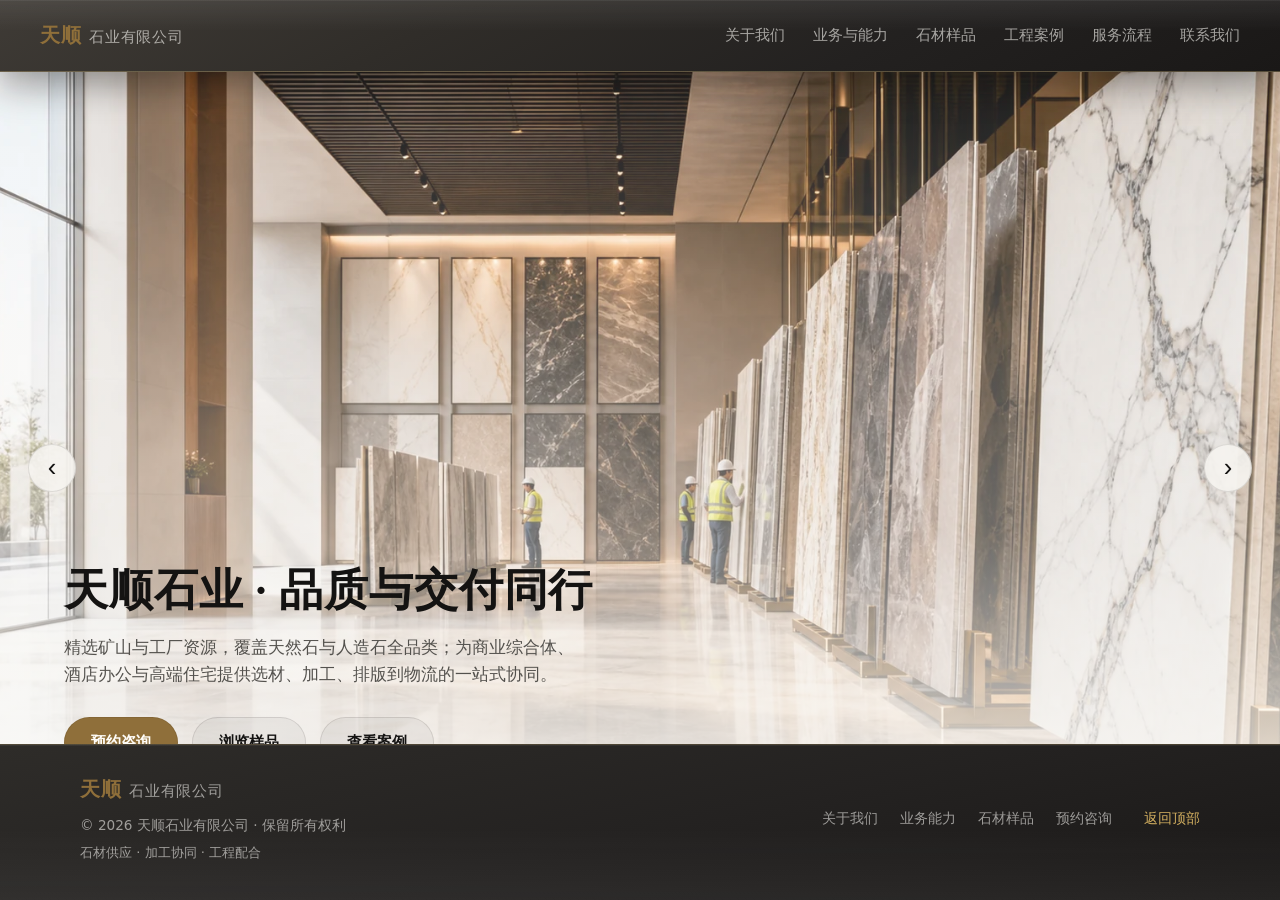
==== commit b58b1b68: "Bust cache for mobile optimization" ====
--- a/index.html
+++ b/index.html
@@ -9,7 +9,7 @@
     />
     <title>天顺石业有限公司 | 官网</title>
     <!-- 不使用 Google Fonts，避免墙内/代理失败时外链 CSS 长时间挂起，导致首屏布局与路由错位 -->
-    <link rel="stylesheet" href="css/style.css" />
+    <link rel="stylesheet" href="css/style.css?v=20260526-mobile" />
   </head>
   <body class="site-body">
     <header class="site-header" id="top">
@@ -697,6 +697,6 @@
       </div>
     </footer>
 
-    <script src="js/main.js"></script>
+    <script src="js/main.js?v=20260526-mobile"></script>
   </body>
 </html>
--- a/css/style.css
+++ b/css/style.css
@@ -318,25 +318,22 @@
 }
 
 .image-hero-showroom {
-  background-image: url("../assets/images/hero-showroom.png");
+  background-image: url("../assets/images/optimized/hero-showroom-desktop.webp");
 }
 
 .image-hero-workshop,
 .image-hero-processing {
-  background-image: url("../assets/images/hero-workshop.png");
+  background-image: url("../assets/images/optimized/hero-workshop-desktop.webp");
 }
 
 .image-hero-lobby {
-  background-image: url("../assets/images/hero-lobby.png");
+  background-image: url("../assets/images/optimized/hero-lobby-desktop.webp");
 }
 
 .hero-media--video {
-  background: linear-gradient(
-    125deg,
-    #d42020 0%,
-    var(--placeholder-red) 40%,
-    #4a0606 100%
-  );
+  background-color: var(--placeholder-red-deep);
+  background-position: center;
+  background-size: cover;
 }
 
 .hero-media::after {
@@ -720,19 +717,19 @@
 }
 
 .image-about-team {
-  background-image: url("../assets/images/about-team.png");
+  background-image: url("../assets/images/optimized/about-team-desktop.webp");
 }
 
 .image-cap-slabs {
-  background-image: url("../assets/images/cap-slabs.png");
+  background-image: url("../assets/images/optimized/cap-slabs-desktop.webp");
 }
 
 .image-cap-processing {
-  background-image: url("../assets/images/cap-processing.png");
+  background-image: url("../assets/images/optimized/cap-processing-desktop.webp");
 }
 
 .image-cap-logistics {
-  background-image: url("../assets/images/cap-logistics.png");
+  background-image: url("../assets/images/optimized/cap-logistics-desktop.webp");
 }
 
 .img-placeholder--tall {
@@ -939,7 +936,7 @@
 }
 
 .image-sample-natural {
-  background-image: url("../assets/images/samples-natural.png");
+  background-image: url("../assets/images/optimized/samples-natural-desktop.webp");
   background-size: 255% auto;
 }
 
@@ -964,7 +961,7 @@
 }
 
 .image-sample-engineered {
-  background-image: url("../assets/images/samples-engineered.png");
+  background-image: url("../assets/images/optimized/samples-engineered-desktop.webp");
   background-size: 255% auto;
 }
 
@@ -1077,7 +1074,7 @@
 }
 
 .image-case-collage {
-  background-image: url("../assets/images/cases-collage.png");
+  background-image: url("../assets/images/optimized/cases-collage-desktop.webp");
   background-size: 300% 200%;
 }
 
@@ -1219,7 +1216,7 @@
 }
 
 .image-contact-map {
-  background-image: url("../assets/images/contact-map.png");
+  background-image: url("../assets/images/optimized/contact-map-desktop.webp");
 }
 
 .contact-form-title {
@@ -1627,6 +1624,146 @@
 @media (max-width: 420px) {
   .hero-actions .btn {
     flex-basis: 100%;
+  }
+}
+
+@media (max-width: 820px) {
+  :root {
+    --header-h: 58px;
+    --mobile-footer-band: 0px;
+  }
+
+  .site-header {
+    height: var(--header-h);
+  }
+
+  .header-inner {
+    width: min(1200px, 100% - 24px);
+    gap: 12px;
+  }
+
+  .logo {
+    gap: 6px;
+  }
+
+  .logo-mark {
+    font-size: 1.08rem;
+  }
+
+  .site-header .logo-text {
+    max-width: 9em;
+    overflow: hidden;
+    text-overflow: ellipsis;
+    white-space: nowrap;
+    font-size: 0.82rem;
+  }
+
+  .nav-toggle {
+    width: 42px;
+    height: 42px;
+    border-radius: 9px;
+    gap: 5px;
+  }
+
+  .nav-toggle span {
+    width: 19px;
+  }
+
+  .hero-carousel {
+    min-height: clamp(520px, calc(100svh - var(--header-h)), 680px);
+  }
+
+  .hero-caption {
+    padding: 22px 18px 42px;
+  }
+
+  .hero-caption h1,
+  .hero-caption h2 {
+    font-size: clamp(1.35rem, 5.4vw, 1.72rem);
+    line-height: 1.22;
+  }
+
+  .hero-caption p {
+    font-size: 0.9rem;
+    line-height: 1.58;
+  }
+
+  .carousel-dots {
+    bottom: 14px;
+  }
+
+  .section {
+    padding: 44px 0;
+  }
+
+  .site-footer {
+    display: none;
+  }
+
+  .about-grid {
+    gap: 22px;
+  }
+
+  .about-figure figcaption {
+    font-size: 0.78rem;
+  }
+
+  .section-title {
+    font-size: clamp(1.35rem, 7vw, 1.9rem);
+    line-height: 1.2;
+  }
+
+  .lead {
+    font-size: 0.96rem;
+    line-height: 1.72;
+  }
+
+  .image-hero-showroom {
+    background-image: url("../assets/images/optimized/hero-showroom-mobile.webp");
+    background-position: 58% center;
+  }
+
+  .image-hero-workshop,
+  .image-hero-processing {
+    background-image: url("../assets/images/optimized/hero-workshop-mobile.webp");
+    background-position: 48% center;
+  }
+
+  .image-hero-lobby {
+    background-image: url("../assets/images/optimized/hero-lobby-mobile.webp");
+    background-position: 52% center;
+  }
+
+  .image-about-team {
+    background-image: url("../assets/images/optimized/about-team-mobile.webp");
+  }
+
+  .image-cap-slabs {
+    background-image: url("../assets/images/optimized/cap-slabs-mobile.webp");
+  }
+
+  .image-cap-processing {
+    background-image: url("../assets/images/optimized/cap-processing-mobile.webp");
+  }
+
+  .image-cap-logistics {
+    background-image: url("../assets/images/optimized/cap-logistics-mobile.webp");
+  }
+
+  .image-sample-natural {
+    background-image: url("../assets/images/optimized/samples-natural-mobile.webp");
+  }
+
+  .image-sample-engineered {
+    background-image: url("../assets/images/optimized/samples-engineered-mobile.webp");
+  }
+
+  .image-case-collage {
+    background-image: url("../assets/images/optimized/cases-collage-mobile.webp");
+  }
+
+  .image-contact-map {
+    background-image: url("../assets/images/optimized/contact-map-mobile.webp");
   }
 }
 
